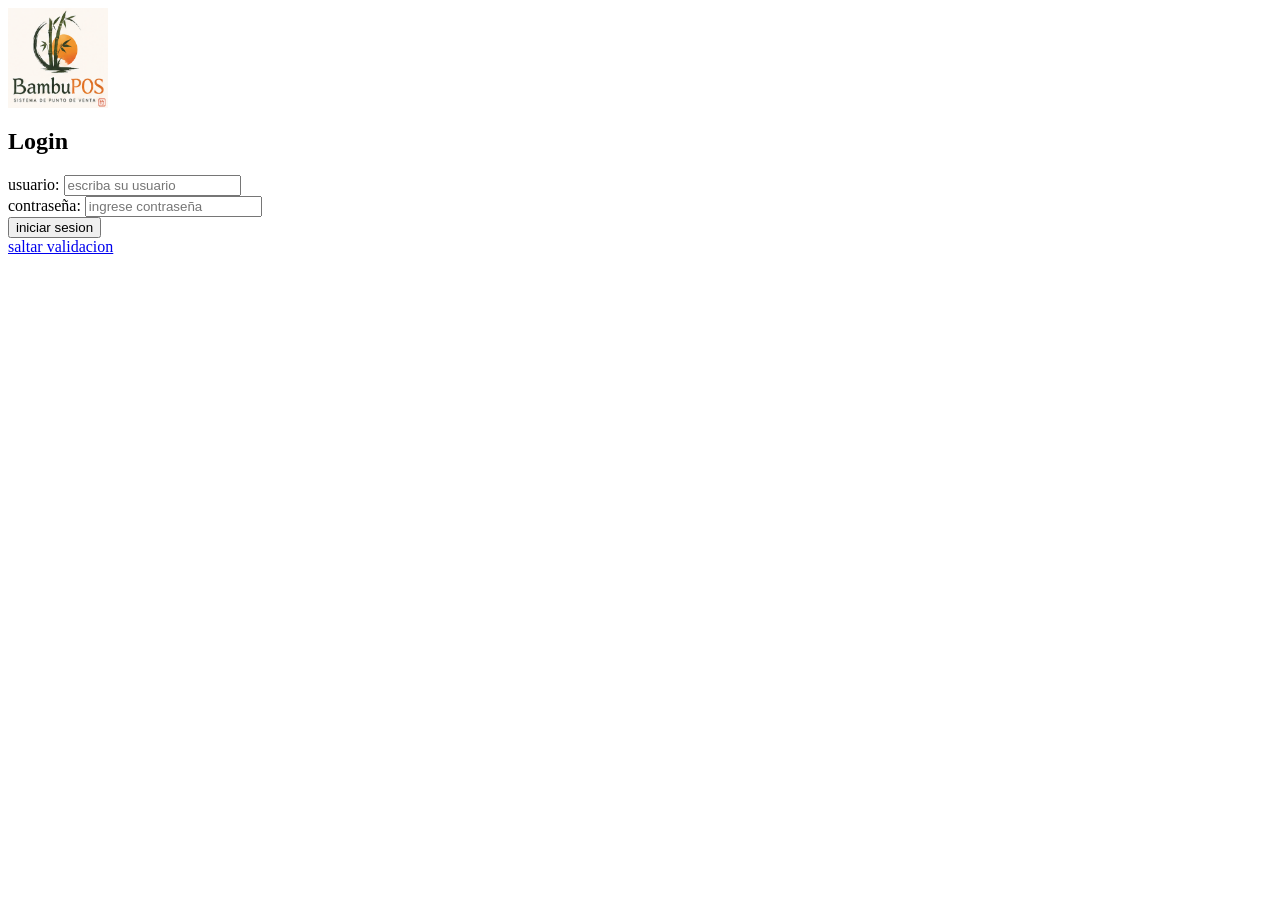
==== index.html @ 3d46f86f "initial" ====
<html>
    <head>
        <title>mi primer proyecto</title>
    </head>
    <body>
        <main>
            <section>
                <img src="./imagenes/logo.png"
                alt="este es el logo"
                width="100px"
                height="100px"
                >
                <h1>Login</h1>
                <div>
                    <label>usuario: <input type="text" placeholder="escriba su usuario"></label>
                </div>
                <div>
                    <label>contraseña: <input type="password" placeholder="ingrese contraseña"></label>
                </div>
                <div><button>iniciar sesion</button></div>
                <div>
                    <a href="./dashboard.html">saltar validacion</a>
                </div>
            </section>
        </main>        
    </body>
</html>
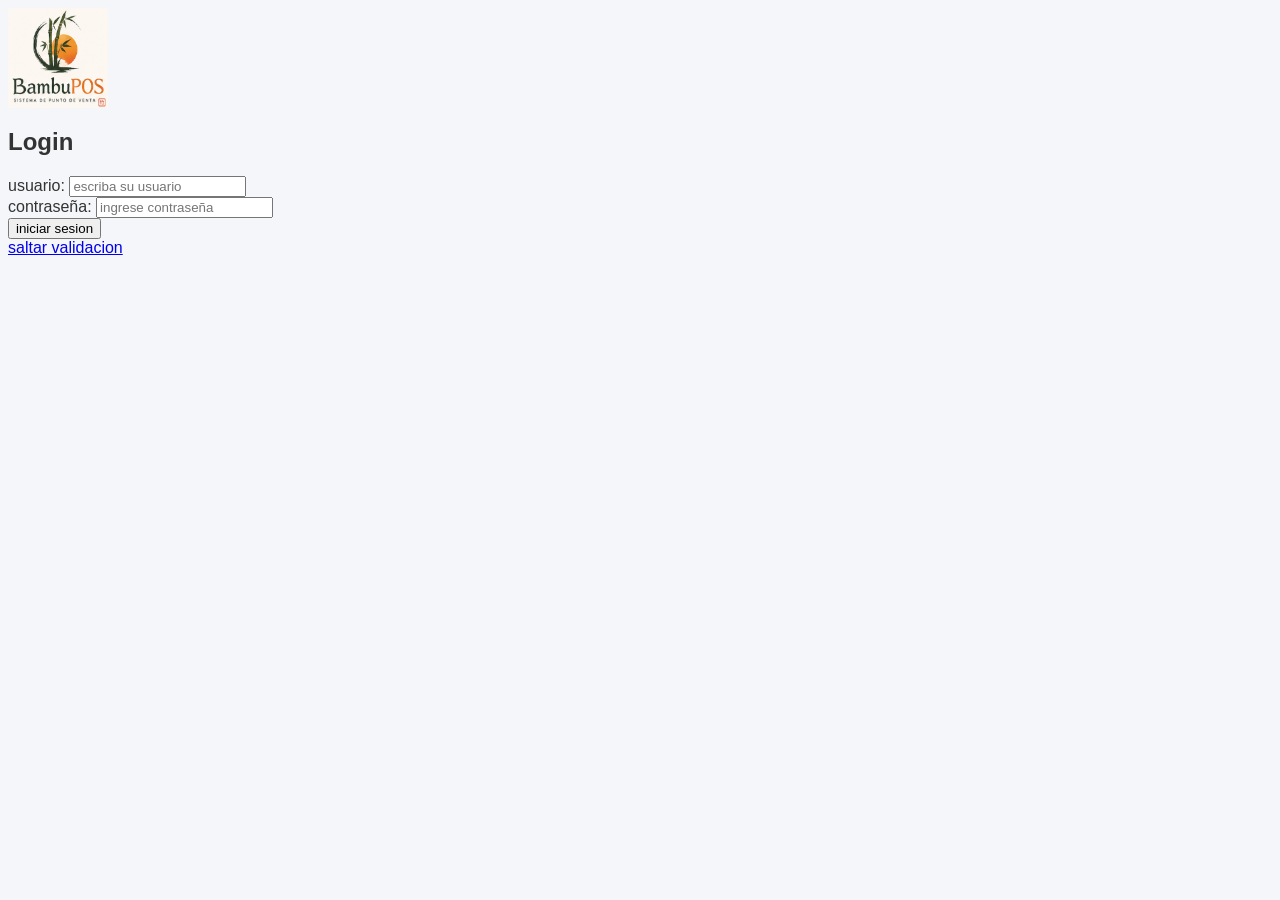
==== commit 35ae1995: "comit" ====
--- a/index.html
+++ b/index.html
@@ -1,9 +1,10 @@
-<html>
+<html lang="es">
     <head>
         <title>mi primer proyecto</title>
+        <link rel="stylesheet" href="css/styles.css">
     </head>
     <body>
-        <main>
+        <main class="container">
             <section>
                 <img src="./imagenes/logo.png"
                 alt="este es el logo"
@@ -15,11 +16,11 @@
                     <label>usuario: <input type="text" placeholder="escriba su usuario"></label>
                 </div>
                 <div>
-                    <label>contraseña: <input type="password" placeholder="ingrese contraseña"></label>
+                    <label>contrase&ntilde;a: <input type="password" placeholder="ingrese contraseña"></label>
                 </div>
                 <div><button>iniciar sesion</button></div>
                 <div>
-                    <a href="./dashboard.html">saltar validacion</a>
+                    <a href="./paginas/dashboard.html">saltar validacion</a>
                 </div>
             </section>
         </main>        
--- a/css/styles.css
+++ b/css/styles.css
@@ -0,0 +1,5 @@
+body{
+    font-family:Arial, Helvetica;
+    background:#f4f6f9;
+    color:#333;
+}
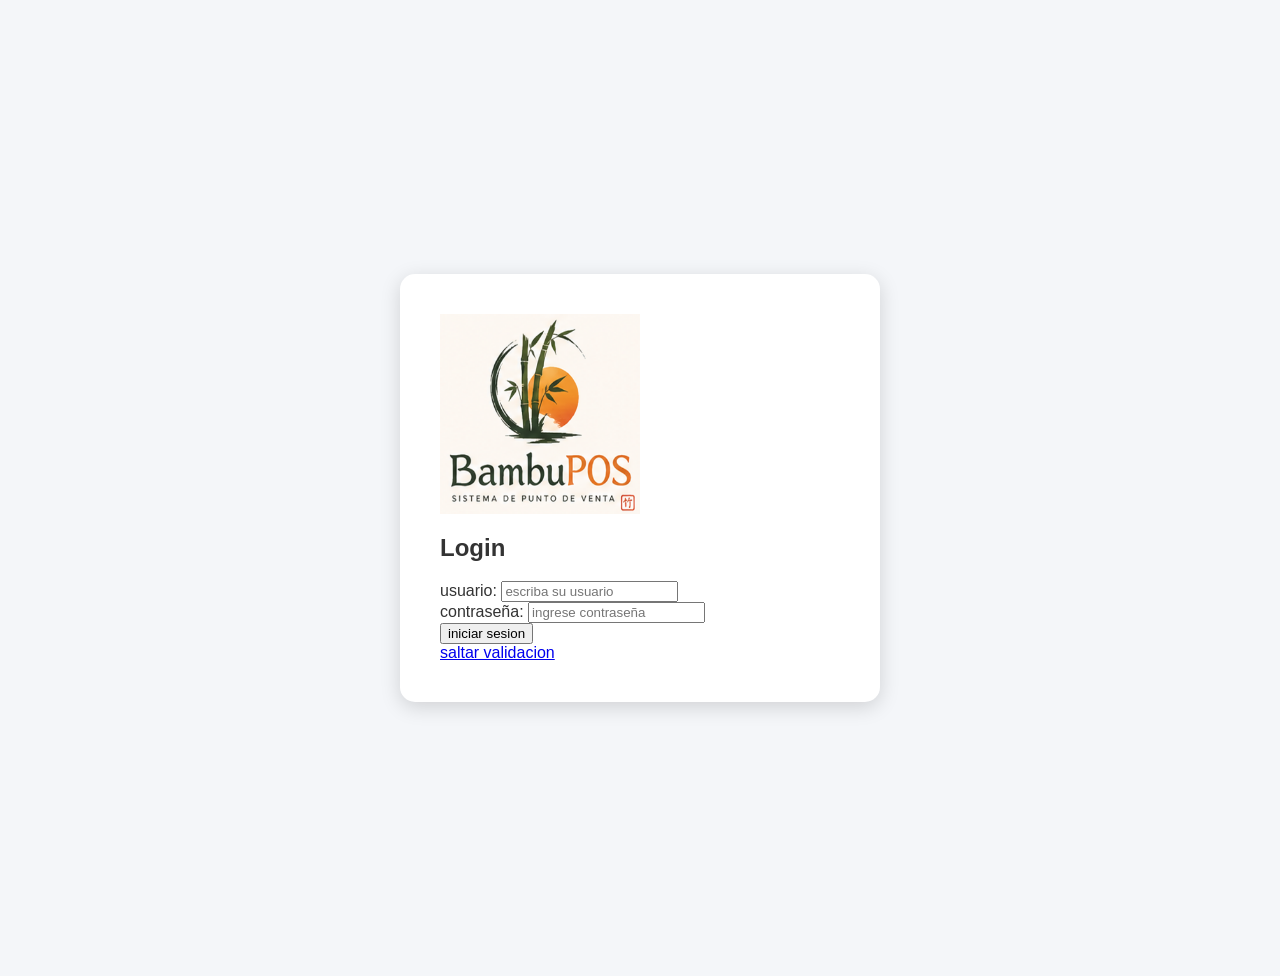
==== commit e12adb03: "actualizacion" ====
--- a/index.html
+++ b/index.html
@@ -5,12 +5,8 @@
     </head>
     <body>
         <main class="container">
-            <section>
-                <img src="./imagenes/logo.png"
-                alt="este es el logo"
-                width="100px"
-                height="100px"
-                >
+            <section class="login-form">
+                <img class="login-image" src="./imagenes/logo.png" alt="este es el logo">
                 <h1>Login</h1>
                 <div>
                     <label>usuario: <input type="text" placeholder="escriba su usuario"></label>
--- a/css/styles.css
+++ b/css/styles.css
@@ -2,4 +2,30 @@
     font-family:Arial, Helvetica;
     background:#f4f6f9;
     color:#333;
+}
+
+.container{
+    display:flex;
+    justify-content:center;
+    align-items:center;
+    min-height:100vh;
+    padding:30px;
+}
+
+.login-image{
+    width:50%;
+    text-align:center;
+}
+
+.login-image img{
+    width:90%;
+    max-width:450px;
+}
+
+.login-form{
+    width:400px;
+    background:white;
+    padding:40px;
+    border-radius:15px;
+    box-shadow:0px 5px 20px rgba(0,0,0,.15);
 }
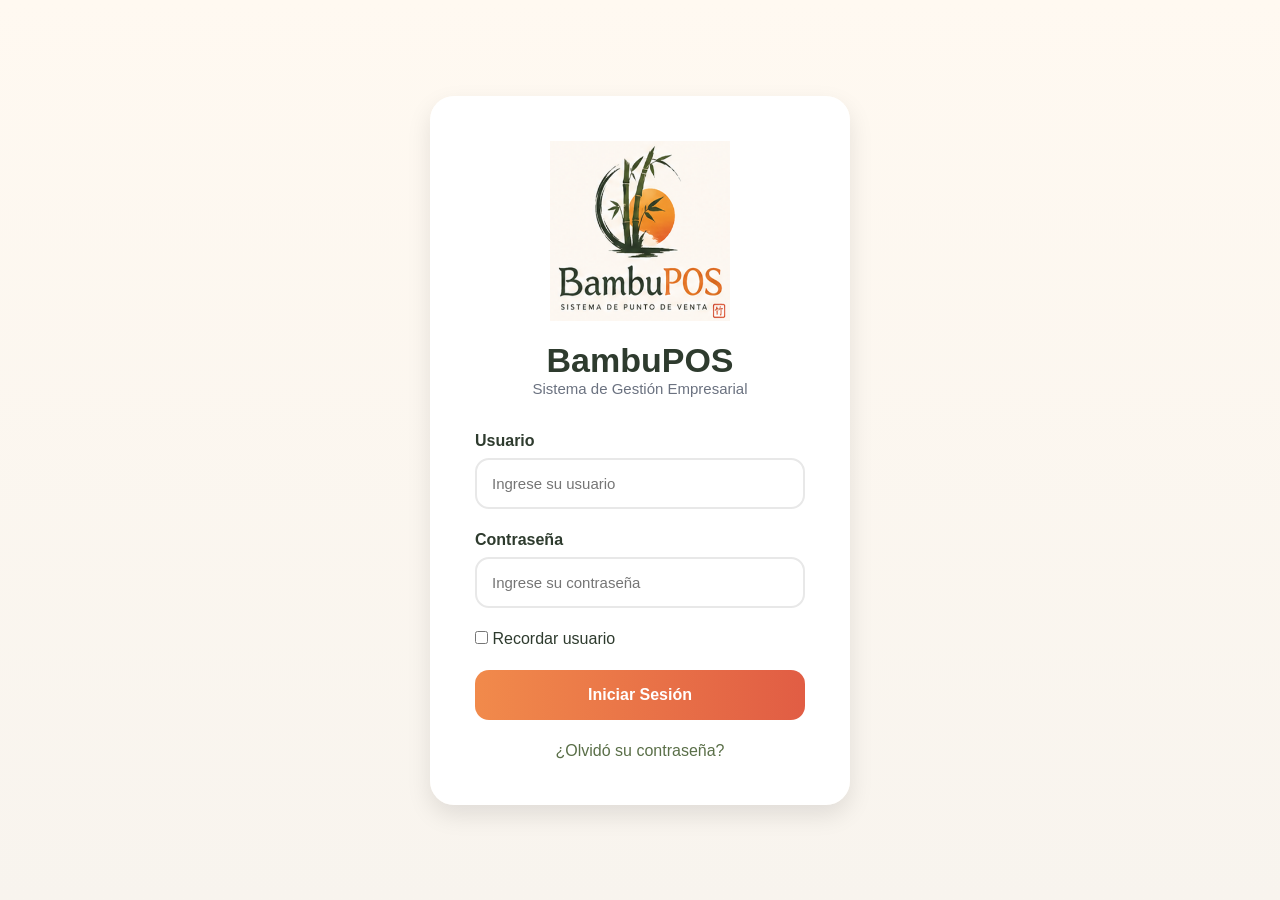
==== commit ac679552: "actualizacion final" ====
--- a/index.html
+++ b/index.html
@@ -1,24 +1,61 @@
+<!doctype html>
 <html lang="es">
-    <head>
-        <title>mi primer proyecto</title>
-        <link rel="stylesheet" href="css/styles.css">
-    </head>
-    <body>
-        <main class="container">
-            <section class="login-form">
-                <img class="login-image" src="./imagenes/logo.png" alt="este es el logo">
-                <h1>Login</h1>
-                <div>
-                    <label>usuario: <input type="text" placeholder="escriba su usuario"></label>
-                </div>
-                <div>
-                    <label>contrase&ntilde;a: <input type="password" placeholder="ingrese contraseña"></label>
-                </div>
-                <div><button>iniciar sesion</button></div>
-                <div>
-                    <a href="./paginas/dashboard.html">saltar validacion</a>
-                </div>
-            </section>
-        </main>        
-    </body>
-</html>+  <head>
+    <!-- Configuración básica de la página -->
+    <meta charset="UTF-8" />
+    <meta name="viewport" content="width=device-width, initial-scale=1.0" />
+    <title>BambuPOS - Iniciar Sesión</title>
+    <link rel="stylesheet" href="css/styles.css" />
+  </head>
+
+  <body>
+    <main class="container">
+      <!-- Formulario -->
+      <section class="login-form">
+        <!-- Logo -->
+        <img src="images/logo.png" alt="Logo BambuPOS" class="logo" />
+        <!-- Título -->
+        <h1>BambuPOS</h1>
+        <p class="subtitle">Sistema de Gestión Empresarial</p>
+        <!-- Formulario -->
+        <form>
+          <!-- Usuario -->
+          <div class="form-group">
+            <label for="username"> Usuario </label>
+            <input type="text" id="username" placeholder="Ingrese su usuario" />
+          </div>
+          <!-- Contraseña -->
+          <div class="form-group">
+            <label for="password"> Contraseña </label>
+            <input
+              type="password"
+              id="password"
+              placeholder="Ingrese su contraseña"
+            />
+          </div>
+
+          <!-- Recordar usuario -->
+          <div class="remember">
+            <label>
+              <input type="checkbox" />
+              Recordar usuario
+            </label>
+          </div>
+
+          <!-- Botón -->
+          <!--
+                    En futuras clases este botón será reemplazado
+                    por JavaScript y posteriormente Backend.
+
+                    De momento utilizamos un enlace para simular
+                    el inicio de sesión.
+                -->
+
+          <a href="./paginas/dashboard.html" class="login-button"> Iniciar Sesión </a>
+          <!-- Recuperar contraseña -->
+          <a href="#" class="forgot-password"> ¿Olvidó su contraseña? </a>
+        </form>
+      </section>
+    </main>
+  </body>
+</html>
--- a/css/styles.css
+++ b/css/styles.css
@@ -1,31 +1,449 @@
+/* ========================================= */
+/* VARIABLES */
+/* ========================================= */
+
+/* Las variables CSS permiten reutilizar colores, sombras y medidas en todo el proyecto para mantener una identidad visual consistente. */
+:root{
+    --primary:#F18A4B; /* Color principal utilizado para botones y elementos destacados. */
+    --primary-dark:#E15D44; /* Variante más intensa del color principal para efectos interactivos. */
+    --secondary:#5A6F48; /* Color secundario inspirado en el bambú para elementos complementarios. */
+    --secondary-light:#8BA26E; /* Variante clara utilizada en detalles y estados secundarios. */
+    --dark:#2E3B2E; /* Color principal para textos y fondos oscuros. */
+    --background:#FFF9F1; /* Color base utilizado como fondo general del sitio. */
+    --surface:#FFFFFF; /* Color utilizado para tarjetas y formularios. */
+    --text:#2E3B2E; /* Color principal del contenido textual. */
+    --muted:#6B7280; /* Color utilizado para textos secundarios. */
+    --shadow:0px 10px 25px rgba(0,0,0,.10); /* Sombra suave utilizada para generar profundidad. */
+    --radius:18px; /* Radio estándar utilizado para redondear esquinas. */
+}
+
+/* ========================================= */
+/* RESET BÁSICO */
+/* ========================================= */
+
+/* El selector universal elimina los estilos predeterminados del navegador para lograr un diseño consistente. */
+*{
+    margin:0; /* Elimina el margen externo de todos los elementos. */
+    padding:0; /* Elimina el espacio interno predeterminado. */
+    box-sizing:border-box; /* Incluye borde y relleno dentro del tamaño definido del elemento. */
+}
+
+/* ========================================= */
+/* ESTILOS GENERALES */
+/* ========================================= */
+
 body{
-    font-family:Arial, Helvetica;
-    background:#f4f6f9;
-    color:#333;
-}
+    font-family:Arial,Helvetica,sans-serif; /* Define la tipografía principal del sitio. */
+    background:linear-gradient(to bottom,#FFF9F1,#F8F4EE); /* Aplica un degradado cálido inspirado en un atardecer. */
+    color:var(--text); /* Utiliza el color principal para el contenido textual. */
+}
+
+/* ========================================= */
+/* LOGIN */
+/* ========================================= */
 
 .container{
-    display:flex;
-    justify-content:center;
-    align-items:center;
-    min-height:100vh;
-    padding:30px;
-}
+    display:flex; /* Activa Flexbox para organizar los elementos internos. */
+    justify-content:center; /* Centra los elementos horizontalmente. */
+    align-items:center; /* Centra los elementos verticalmente. */
+    min-height:100vh; /* Hace que el contenedor ocupe toda la altura visible de la ventana. */
+    padding:60px; /* Agrega espacio interno alrededor del contenido. */
+    gap:60px; /* Separa los elementos hijos manteniendo una distancia uniforme. */
+}
+
+/* Imagen lateral */
 
 .login-image{
-    width:50%;
-    text-align:center;
+    width:55%; /* Asigna más espacio a la ilustración principal. */
+    text-align:center; /* Centra horizontalmente el contenido interno. */
 }
 
 .login-image img{
-    width:90%;
-    max-width:450px;
-}
+    width:100%; /* Permite que la imagen ocupe todo el ancho del contenedor. */
+    max-width:650px; /* Limita el tamaño máximo para conservar la proporción. */
+}
+
+/* Formulario */
 
 .login-form{
-    width:400px;
-    background:white;
-    padding:40px;
-    border-radius:15px;
-    box-shadow:0px 5px 20px rgba(0,0,0,.15);
+    width:420px; /* Define un ancho fijo para mantener una lectura cómoda. */
+    background:rgba(255,255,255,.95); /* Aplica un fondo blanco con ligera transparencia. */
+    padding:45px; /* Agrega espacio interno alrededor del formulario. */
+    border-radius:24px; /* Redondea las esquinas para un aspecto moderno. */
+    box-shadow:var(--shadow); /* Genera profundidad mediante una sombra suave. */
+    backdrop-filter:blur(15px); /* Aplica un efecto de desenfoque al fondo cuando el navegador lo soporta. */
+}
+
+/* Logo */
+
+.logo{
+    width:180px; /* Define el tamaño del logotipo. */
+    display:block; /* Convierte el elemento en un bloque independiente. */
+    margin:auto; /* Centra el logotipo horizontalmente. */
+}
+
+/* Título */
+
+.login-form h1{
+    text-align:center; /* Centra el texto del encabezado. */
+    margin-top:20px; /* Agrega separación respecto al logotipo. */
+    font-size:34px; /* Incrementa el tamaño del título principal. */
+    color:var(--dark); /* Utiliza el color principal del proyecto. */
+}
+
+/* Subtítulo */
+
+.subtitle{
+    text-align:center; /* Centra el subtítulo. */
+    color:var(--muted); /* Utiliza un color discreto para reducir el protagonismo visual. */
+    margin-bottom:35px; /* Separa el subtítulo del formulario. */
+    font-size:15px; /* Define un tamaño de lectura cómodo. */
+}
+
+/* Grupo de controles */
+
+.form-group{
+    margin-bottom:22px; /* Separa cada grupo de controles del siguiente. */
+}
+
+/* Etiquetas */
+
+.form-group label{
+    display:block; /* Coloca la etiqueta en una línea independiente. */
+    margin-bottom:8px; /* Separa la etiqueta del campo correspondiente. */
+    font-weight:600; /* Resalta el texto de la etiqueta. */
+    color:var(--dark); /* Utiliza el color principal para facilitar la lectura. */
+}
+
+/* Inputs */
+
+.form-group input{
+    width:100%; /* Hace que el campo ocupe todo el ancho disponible. */
+    padding:15px; /* Incrementa el espacio interno para mejorar la experiencia de escritura. */
+    border:2px solid #E8E8E8; /* Dibuja un borde suave alrededor del campo. */
+    border-radius:14px; /* Redondea las esquinas del campo. */
+    font-size:15px; /* Define el tamaño del texto ingresado. */
+    transition:.30s; /* Suaviza los cambios de apariencia al interactuar con el campo. */
+}
+
+.form-group input:focus{
+    outline:none; /* Elimina el contorno predeterminado del navegador. */
+    border-color:var(--primary); /* Resalta el borde utilizando el color principal. */
+    box-shadow:0px 0px 0px 4px rgba(241,138,75,.20); /* Agrega un resplandor para indicar que el campo está activo. */
+}
+
+/* Checkbox */
+
+.remember{
+    margin-bottom:22px; /* Separa el checkbox del botón principal. */
+}
+
+/* Botón */
+
+.login-button{
+    display:block; /* Convierte el enlace en un bloque para ocupar todo el ancho. */
+    width:100%; /* Hace que el botón ocupe completamente el formulario. */
+    text-align:center; /* Centra el texto del botón. */
+    background:linear-gradient(90deg,#F18A4B,#E15D44); /* Aplica un degradado inspirado en el atardecer. */
+    color:white; /* Utiliza texto blanco para mejorar el contraste. */
+    padding:16px; /* Incrementa el área de interacción del botón. */
+    border-radius:14px; /* Redondea las esquinas del botón. */
+    text-decoration:none; /* Elimina el subrayado del enlace. */
+    font-weight:bold; /* Resalta el texto del botón. */
+    transition:.30s; /* Suaviza las animaciones al interactuar con el botón. */
+}
+
+.login-button:hover{
+    transform:translateY(-2px); /* Desplaza ligeramente el botón hacia arriba para generar sensación de elevación. */
+    box-shadow:0px 10px 20px rgba(241,138,75,.35); /* Agrega una sombra más intensa durante la interacción. */
+}
+
+/* Recuperar contraseña */
+
+.forgot-password{
+    display:block; /* Convierte el enlace en un elemento de bloque. */
+    margin-top:22px; /* Separa el enlace del botón principal. */
+    text-align:center; /* Centra el texto del enlace. */
+    text-decoration:none; /* Elimina el subrayado predeterminado. */
+    color:var(--secondary); /* Utiliza el color secundario para diferenciar el enlace. */
+    transition:.30s; /* Suaviza los cambios de color al interactuar. */
+}
+
+.forgot-password:hover{
+    color:var(--primary); /* Cambia al color principal cuando el cursor pasa sobre el enlace. */
+}
+
+/* ========================================= */
+/* DASHBOARD */
+/* ========================================= */
+
+.dashboard{
+    display:flex; /* Organiza el menú lateral y el contenido principal mediante Flexbox. */
+    min-height:100vh; /* Hace que el Dashboard ocupe toda la altura visible. */
+    background:var(--background); /* Utiliza un fondo claro para mantener una apariencia limpia. */
+}
+
+/* Menú lateral */
+
+.sidebar{
+    width:280px; /* Define un ancho fijo para el menú lateral. */
+    background:linear-gradient(180deg,#2E3B2E,#5A6F48); /* Aplica un degradado inspirado en los tonos del bambú. */
+    color:white; /* Cambia el color del texto para mejorar el contraste. */
+    padding:35px; /* Agrega espacio interno alrededor del contenido del menú. */
+}
+
+/* Logo */
+
+.sidebar .logo{
+    text-align:center; /* Centra el contenido del logotipo. */
+    margin-bottom:40px; /* Separa el logotipo del menú de navegación. */
+}
+
+.sidebar img{
+    width:100px; /* Define el tamaño de la imagen del logotipo. */
+    margin-bottom:15px; /* Agrega separación entre la imagen y el título. */
+}
+
+.sidebar h2{
+    text-align:center; /* Centra el nombre del sistema. */
+    font-size:28px; /* Incrementa el tamaño del encabezado. */
+    color:white; /* Mantiene el texto visible sobre el fondo oscuro. */
+}
+
+/* Lista */
+
+.sidebar ul{
+    list-style:none; /* Elimina las viñetas de la lista de navegación. */
+}
+
+/* Espaciado */
+
+.sidebar li{
+    margin-bottom:15px; /* Separa cada opción del menú lateral. */
+}
+
+/* Links */
+
+.sidebar a{
+    display:block; /* Hace que todo el ancho del enlace sea interactivo. */
+    padding:15px; /* Agrega espacio interno para facilitar el clic. */
+    border-radius:14px; /* Redondea las esquinas del enlace. */
+    text-decoration:none; /* Elimina el subrayado predeterminado. */
+    color:white; /* Mantiene el texto visible sobre el fondo oscuro. */
+    transition:.30s; /* Suaviza las animaciones al interactuar con el menú. */
+}
+
+.sidebar a:hover{
+    background:rgba(255,255,255,.12); /* Agrega un fondo semitransparente al pasar el cursor. */
+    transform:translateX(5px); /* Desplaza ligeramente la opción seleccionada para mejorar la retroalimentación visual. */
+}
+
+/* ========================================= */
+/* CONTENIDO */
+/* ========================================= */
+
+.content{
+    flex:1; /* Permite que el contenido principal ocupe todo el espacio restante del Dashboard. */
+    padding:45px; /* Agrega espacio interno alrededor del contenido para mejorar la distribución visual. */
+    overflow:auto; /* Permite mostrar barras de desplazamiento cuando el contenido supera el tamaño disponible. */
+}
+
+/* Header */
+
+header{
+    display:flex; /* Organiza los elementos del encabezado horizontalmente. */
+    justify-content:space-between; /* Distribuye los elementos dejando espacio entre ellos. */
+    align-items:center; /* Centra verticalmente los elementos del encabezado. */
+    margin-bottom:35px; /* Separa el encabezado del contenido siguiente. */
+}
+
+header h1{
+    font-size:34px; /* Define un tamaño destacado para el título principal. */
+    color:var(--dark); /* Utiliza el color principal del proyecto. */
+}
+
+header p{
+    color:var(--muted); /* Utiliza un color secundario para la información complementaria. */
+    margin-top:5px; /* Agrega una pequeña separación respecto al título. */
+}
+
+/* Tarjetas */
+
+.cards{
+    display:flex; /* Organiza las tarjetas horizontalmente mediante Flexbox. */
+    gap:25px; /* Mantiene una separación uniforme entre las tarjetas. */
+    margin-bottom:40px; /* Separa las tarjetas del contenido siguiente. */
+}
+
+/* Card */
+
+.card{
+    flex:1; /* Hace que todas las tarjetas ocupen el mismo ancho disponible. */
+    background:var(--surface); /* Utiliza un fondo blanco para destacar cada tarjeta. */
+    padding:30px; /* Agrega espacio interno alrededor del contenido. */
+    border-radius:20px; /* Redondea las esquinas para una apariencia moderna. */
+    box-shadow:var(--shadow); /* Genera profundidad mediante una sombra suave. */
+    transition:.30s; /* Suaviza las animaciones al interactuar con la tarjeta. */
+}
+
+.card:hover{
+    transform:translateY(-6px); /* Desplaza ligeramente la tarjeta hacia arriba para simular elevación. */
+    box-shadow:0px 15px 35px rgba(0,0,0,.15); /* Incrementa la sombra durante la interacción. */
+}
+
+.card h3{
+    color:var(--dark); /* Utiliza el color principal para el título de la tarjeta. */
+    margin-bottom:12px; /* Agrega separación respecto al contenido inferior. */
+    font-size:20px; /* Define un tamaño apropiado para el encabezado. */
+}
+
+.card p{
+    color:var(--muted); /* Utiliza un color discreto para el contenido descriptivo. */
+    line-height:1.6; /* Incrementa el espacio entre líneas para mejorar la lectura. */
+}
+
+.card .number{
+    display:block; /* Coloca el número en una línea independiente. */
+    font-size:38px; /* Incrementa el tamaño para destacar la información principal. */
+    font-weight:bold; /* Resalta el valor mostrado. */
+    color:var(--primary); /* Utiliza el color principal para captar la atención. */
+    margin-top:15px; /* Agrega separación respecto al contenido superior. */
+}
+
+/* Tablas */
+
+.table-container{
+    background:var(--surface); /* Utiliza un fondo blanco para destacar la tabla. */
+    border-radius:20px; /* Redondea las esquinas del contenedor. */
+    box-shadow:var(--shadow); /* Agrega profundidad mediante una sombra. */
+    overflow:hidden; /* Evita que el contenido sobresalga de los bordes redondeados. */
+}
+
+table{
+    width:100%; /* Hace que la tabla ocupe todo el ancho disponible. */
+    border-collapse:collapse; /* Une los bordes de las celdas para obtener una apariencia uniforme. */
+}
+
+thead{
+    background:var(--secondary); /* Utiliza el color secundario para diferenciar el encabezado. */
+    color:white; /* Mantiene un contraste adecuado sobre el fondo oscuro. */
+}
+
+th{
+    text-align:left; /* Alinea el contenido hacia la izquierda. */
+    padding:18px; /* Agrega espacio interno a las celdas del encabezado. */
+    font-size:15px; /* Define un tamaño adecuado para los títulos de columnas. */
+}
+
+td{
+    padding:18px; /* Agrega espacio interno a cada celda. */
+    border-bottom:1px solid #EEEEEE; /* Dibuja una línea separadora entre registros. */
+    color:var(--text); /* Utiliza el color principal para la información mostrada. */
+}
+
+tbody tr{
+    transition:.30s; /* Suaviza las animaciones al interactuar con las filas. */
+}
+
+tbody tr:hover{
+    background:#FFF6ED; /* Resalta la fila sobre la que se posiciona el cursor. */
+}
+
+/* Botones secundarios */
+
+.button{
+    display:inline-block; /* Permite definir dimensiones manteniendo el flujo del texto. */
+    padding:12px 22px; /* Agrega espacio interno horizontal y vertical. */
+    background:var(--secondary); /* Utiliza el color secundario como fondo. */
+    color:white; /* Mantiene un contraste adecuado sobre el botón. */
+    border-radius:12px; /* Redondea las esquinas del botón. */
+    text-decoration:none; /* Elimina el subrayado del enlace. */
+    transition:.30s; /* Suaviza las animaciones durante la interacción. */
+}
+
+.button:hover{
+    background:var(--primary); /* Cambia al color principal cuando el cursor pasa sobre el botón. */
+}
+
+/* Pie */
+
+footer{
+    background:var(--dark); /* Utiliza el color principal oscuro para el pie de página. */
+    color:white; /* Mantiene el texto visible sobre el fondo oscuro. */
+    text-align:center; /* Centra el contenido horizontalmente. */
+    padding:22px; /* Agrega espacio interno alrededor del contenido. */
+    margin-top:40px; /* Separa el pie de página del contenido principal. */
+}
+
+/* ========================================= */
+/* RESPONSIVE */
+/* ========================================= */
+
+@media(max-width:900px){
+
+    /* Login */
+
+    .container{
+        flex-direction:column; /* Coloca la imagen y el formulario uno debajo del otro. */
+        gap:35px; /* Mantiene separación uniforme entre ambos elementos. */
+        padding:30px; /* Reduce el espacio interno para adaptarse a pantallas pequeñas. */
+    }
+
+    .login-image{
+        width:100%; /* Permite que la ilustración ocupe todo el ancho disponible. */
+    }
+
+    .login-image img{
+        max-width:420px; /* Limita el tamaño máximo de la imagen para evitar desbordamientos. */
+    }
+
+    .login-form{
+        width:100%; /* Hace que el formulario se adapte al ancho disponible. */
+        max-width:450px; /* Limita el ancho máximo para conservar una lectura cómoda. */
+    }
+
+    /* Dashboard */
+
+    .dashboard{
+        flex-direction:column; /* Coloca el menú encima del contenido principal. */
+    }
+
+    .sidebar{
+        width:100%; /* Hace que el menú lateral ocupe todo el ancho de la pantalla. */
+    }
+
+    .content{
+        padding:30px; /* Reduce el espacio interno para aprovechar mejor el área disponible. */
+    }
+
+    header{
+        flex-direction:column; /* Organiza el contenido del encabezado verticalmente. */
+        align-items:flex-start; /* Alinea el contenido al inicio del contenedor. */
+        gap:10px; /* Agrega separación entre los elementos del encabezado. */
+    }
+
+    .cards{
+        flex-direction:column; /* Coloca las tarjetas una debajo de otra. */
+    }
+
+    .card{
+        width:100%; /* Hace que cada tarjeta ocupe todo el ancho disponible. */
+    }
+
+    table{
+        font-size:14px; /* Reduce el tamaño del texto para mejorar la visualización en pantallas pequeñas. */
+    }
+
+    th{
+        padding:14px; /* Reduce el espacio interno del encabezado de la tabla. */
+    }
+
+    td{
+        padding:14px; /* Reduce el espacio interno de las celdas. */
+    }
+
+    footer{
+        margin-top:25px; /* Reduce la separación respecto al contenido principal. */
+    }
+
 }
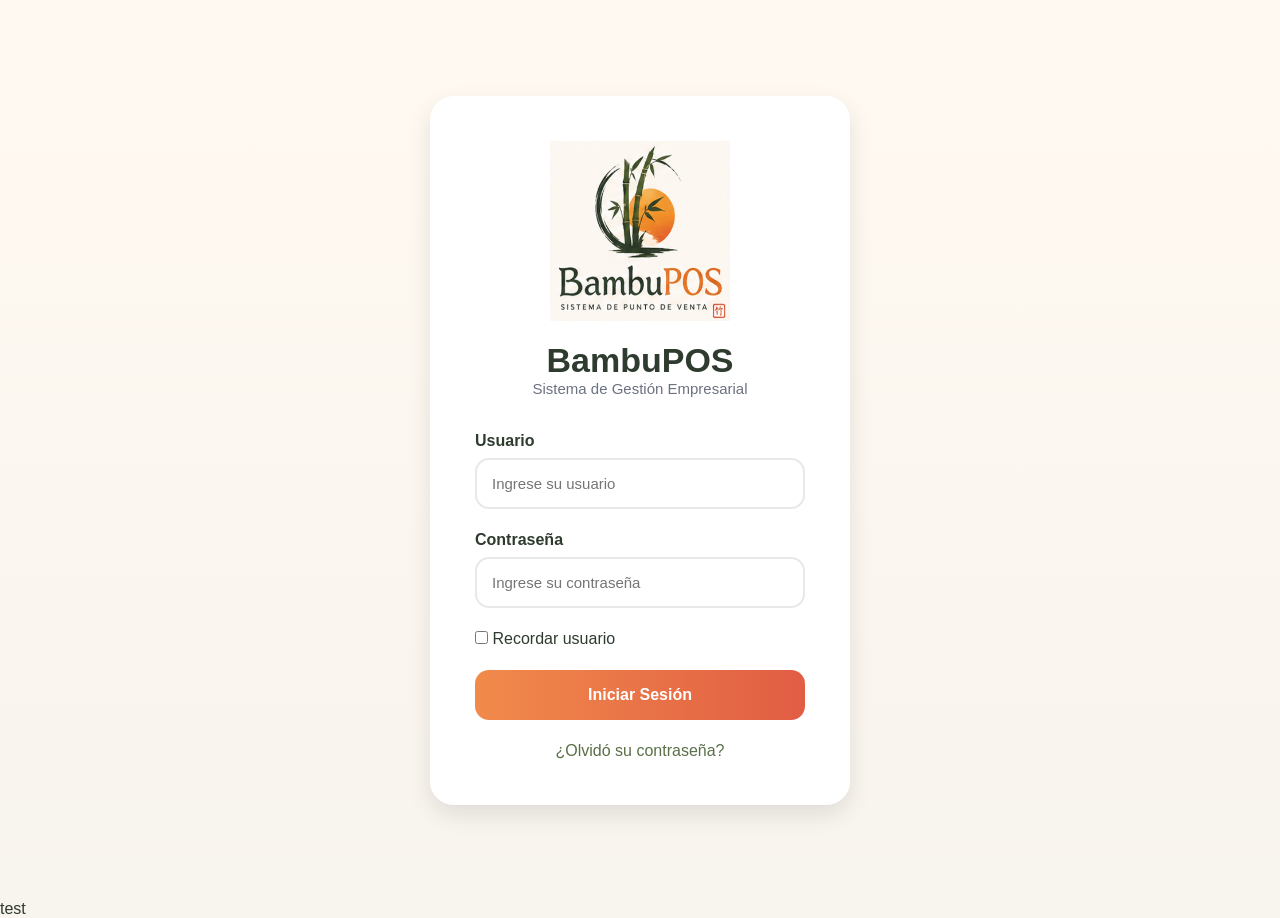
==== commit 9e68c01b: "check" ====
--- a/index.html
+++ b/index.html
@@ -59,3 +59,4 @@
     </main>
   </body>
 </html>
+test
--- a/css/styles.css
+++ b/css/styles.css
@@ -375,6 +375,8 @@
     margin-top:40px; /* Separa el pie de página del contenido principal. */
 }
 
+#titulo:
+
 /* ========================================= */
 /* RESPONSIVE */
 /* ========================================= */
